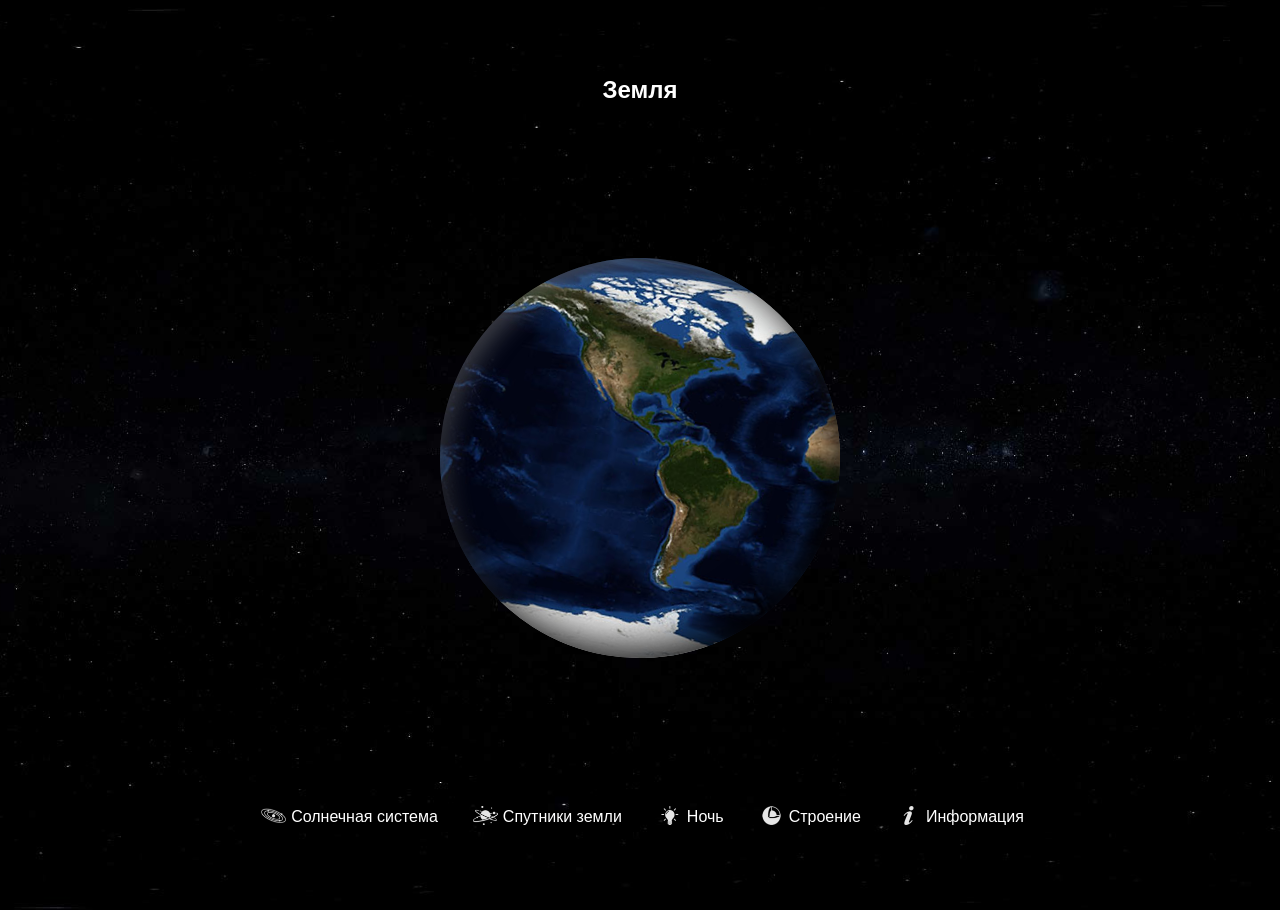
==== earth.html @ afd4158b "Added project" ====
<!doctype html>
<html>
<head>
    <title>Hello, world!</title>
    <meta charset="utf-8">
    <meta name="viewport" content="width=device-width, initial-scale=1">
    <link href="css/style.css" rel="stylesheet">
    <link href="css/boot.css" rel="stylesheet">
</head>
<body>
<div class="bg1">
    <div class="container">
    <div class="universe-block">
        <h2>Земля</h2>
        <div class="planet-block">
            <div class="planet earth"></div>
        </div>
        <div class="btn-block">
                <a href="solar-system.html" class="btn-solar"><span><img src="img/btn/btn-solar.png" alt="Кнопка солнечная система"></span>Солнечная система</a>
                <a href="earth-moon.html" class="btn-solar"><span><img src="img/btn/planet-sys-btn.png" alt="Кнопка солнечная система"></span>Спутники земли</a>
                <btn id="btn-atm" class="btn-solar btn-night"><span><img src="img/btn/btn-night.png" alt="День/Ночь"></span><span class="atm-text">Ночь</span></btn>
                <btn class="btn-solar half-btn"><span><img src="img/btn/btn-half.png" alt="Кнопка строение планеты"></span>Строение</btn>
                <btn id="btn-info" class="btn-solar"><span><img src="img/btn/btn-info.png" alt="Кнопка информация"></span>Информация</btn>
        </div>
        <div class="info-block">
            <div class="close-btn"></div>
            <div class="info-list">
                <div>
                    <p class="info-title">What is Lorem Ipsum?</p>
                    <p class="info-text">Lorem Ipsum is simply dummy text of the printing and typesetting industry. Lorem Ipsum has been the industry's standard dummy text ever since the 1500s ever since the 1500s</p>
                    <a href="#">подробнее...</a>
                </div>
                <div>
                    <p class="info-title">What is Lorem Ipsum?</p>
                    <ul class="info-ul">
                        <li>Lorem Ipsum is simply dummy text</li>
                        <li>Lorem Ipsum is simply dummy text</li>
                        <li>Lorem Ipsum is simply dummy text</li>
                    </ul>
                    <a href="#">подробнее...</a>
                </div>
                <div>
                    <p class="info-title">What is Lorem Ipsum?</p>
                    <ul class="info-ul">
                        <li>Lorem Ipsum is simply dummy text</li>
                        <li>Lorem Ipsum is simply dummy text</li>
                        <li>Lorem Ipsum is simply dummy text</li>
                        <li>Lorem Ipsum is simply dummy text</li>
                    </ul>
                    <a href="#">подробнее...</a>
                </div>
                <div>
                    <p class="info-title">What is Lorem Ipsum?</p>
                    <p class="info-text">Lorem Ipsum is simply dummy text of the printing and typesetting industry. Lorem Ipsum has been the industry's standard dummy text ever since the 1500s</p>
                    <a href="#">подробнее...</a>
                </div>
            </div>
            <a href="#" class="btn-more-info">Больше информации</a>
        </div>
    </div>
    </div>
</div>
<script src="js/script.js"></script>
</body>
</html>
---- css/style.css ----
.bg1{
    width: 100%;
    background: url(../img/bg.jpg) center;
    background-size: cover;
    animation: rotate-x-bg 600s infinite linear;
}
.bg1-solar{
    animation: none;
}
@keyframes rotate-x-bg {
    0%{background-position-x: 0;}
    100%{background-position-x: -2048px;}
}
.universe-block{
    width: 100%;
    text-align: center;
    display: flex;
    flex-flow: column nowrap;
    justify-content: space-around;
    height: 100vh;
    min-height: 450px;
    position: relative;
    padding: 0px 0 10px;
    align-items: center;
}
.planet-block{
    display: flex;
    justify-content: center;
    align-items: center;
}
h2{
    color: #fff;
}
.btn-block{
    display: flex;
    justify-content: center;
    align-items: center;
    margin: 10px 0;
}
.btn-solar{
    color: #fff;
    text-decoration: none;
    cursor: pointer;
    display: flex;
    align-items: center;
    margin: 5px 15px;
    transition: all 0.3s;
}
.half-btn.active{
    text-decoration-style: dashed;
    text-decoration-line: underline;
}
.half-btn.active, .btn-solar:hover{
   transform: scale(1.1);
}
.btn-solar span img{
   width: 25px;
   margin: 0 5px;
   opacity: 0.9;
   transition: all 0.3s;
}
.btn-solar:hover span img{
    opacity: 1;
}
.half-btn.active span img{
    opacity: 1;
}
.planet{
    width: 400px;
    margin: 21px 0;
    height: 400px;
    border-radius: 50%;
    background-size: cover;
    animation: rotate-x-planet 70s infinite linear;
    transform: rotate(10deg);
    box-shadow: inset -10px -10px 40px #000000ed, inset 10px 10px 30px -10px rgb(255 255 255 / 42%);
}
@keyframes rotate-x-planet {
    0%{background-position-x: 0;}
    100%{background-position-x: 800px;}
}
.mercury{
    background: url(../img/mercury/mercury-400.jpg) repeat-x;
}
.venus{
    background: url(../img/venus/venus-400.jpg) repeat-x;
}
.venus-atm{
    background: url(../img/venus/venus-atm-400.jpg) repeat-x;
}
.earth{
    background: url(../img/earth/earth-400.jpg) repeat-x;
}
.earth-night{
    background: url(../img/earth/earth-night-400.jpg) repeat-x;
}
.mars{
    background: url(../img/mars/mars-400.jpg) repeat-x;
}
.jupiter{
    background: url(../img/jupiter/jupiter-400.jpg) repeat-x;
}
.uranus{
    background: url(../img/uranus/uranus-400.jpg) repeat-x;
}
.neptune{
    background: url(../img/neptune/neptune-400.jpg) repeat-x;
}
.pluto{
    background: url(../img/pluto/pluto-400.jpg) repeat-x;
}
.moon{
    background: url(../img/moon/moon-400.jpg) repeat-x;
}
.saturn{
    background: url(../img/saturn/saturn-400.jpg) repeat-x;
    width: 200px;
    height: 200px;
    transform: scale(1.3) rotate(10deg);
}
.saturn-ring{
    position: absolute;
    width: 626px;
    top: 1px;
    left: -212px;
    transform: rotate(343deg);
    z-index: 3;
}
.saturn-ring img{
    width: 100%;
}
.sun{
    animation: rotate-x-planet 300s infinite linear;
    box-shadow: rgb(254 233 136) 0px 0px 21px 0px, rgb(236 172 64) 0px 0px 88px 0px, rgb(254 241 123) 0px 0px 22px -4px inset, inset -10px -10px 40px #251303, inset 10px 10px 30px -10px rgb(255 255 255 / 20%);
    background: url(../img/sun/sun-400.jpg) repeat-x;
}
.half-planet{
    animation-play-state: paused;
    position: relative;
}
.half-planet:after{
    content: "";
    transform: rotate(0deg);
    width: 400px;
    height: 400px;
    left: 0;
    background-size: contain;
    position: absolute;
    top: 0;
    border-radius: 50%;
    box-shadow: rgb(255 255 255 / 79%) 0px 0px 88px -10px, rgb(255 254 250 / 47%) 0px 0px 22px -4px inset, inset -10px -10px 40px #251303, inset 10px 10px 30px -10px rgb(255 255 255 / 20%);
}
.half-sun:after{
    background: url(../img/sun/half-sun-400.png) no-repeat center right;
    box-shadow: rgb(254 233 136) 0px 0px 21px 0px, rgb(236 172 64) 0px 0px 88px 0px, rgb(254 241 123) 0px 0px 22px -4px inset, inset -10px -10px 40px #251303, inset 10px 10px 30px -10px rgb(255 255 255 / 20%);
}
.half-mercury:after{
    background: url(../img/mercury/half-mercury-400.png) no-repeat center right;
}
.half-venus:after{
    background: url(../img/venus/venus-half-400.jpg) no-repeat center right;
}
.half-earth:after{
    background: url(../img/earth/earth-half-400.png) no-repeat center right;
}
.half-mars:after{
    background: url(../img/mars/mars-half-400.png) no-repeat center right;
}
.half-jupiter:after{
    background: url(../img/jupiter/jupiter-half-400.png) no-repeat center right;
}
.half-pluto:after{
    background: url(../img/pluto/pluto-half-400.png) no-repeat center right;
}
.half-uranus:after{
    background: url(../img/uranus/uranus-half-400.png) no-repeat center right;
    box-shadow: rgb(255 255 255 / 33%) 0px 0px 88px -10px, inset -10px -10px 40px #00000096;
}
.half-neptune:after{
    background: url(../img/neptune/neptune-half-400.png) no-repeat center right;
    box-shadow: rgb(255 255 255 / 33%) 0px 0px 88px -10px, inset -10px -10px 40px #00000096;
}
.half-moon:after{
    background: url(../img/moon/moon-half-400.png) no-repeat center right;
}
.half-saturn:after{
    background: url(../img/saturn/saturn-half-200.png) no-repeat center right;
    width: 200px;
    height: 200px;
    z-index: 2;
}
/* info block */
.info-block{
    display: none;
    position: absolute;
    width: 90%;
    height: calc(100vh - 100px);
    min-height: 410px;
    top: 20px;
    left: 5%;
    background: #3f3f3fe8;
    border-radius: 20px;
    overflow: scroll;
    flex-direction: column;
    justify-content: center;
    padding: 30px 0;
}
.active-info{
   display: flex;
}
.close-btn{
    width: 30px;
    height: 30px;
    position: absolute;
    right: 0px;
    top: 0px;
    cursor: pointer;
    margin: 15px 19px;
    transition: all 0.3s;
}
.close-btn:hover{
   transform: scale(1.1);
}
.close-btn:after, .close-btn:before{
    content: "";
    width: 30px;
    height: 4px;
    background: #fff;
    position: absolute;
    border-radius: 10px;
    top: 13px;
    left: 0;
    transform: rotate(-45deg);
}
.close-btn:before{
    transform: rotate(45deg);
}
.info-list{
    display: flex;
    justify-content: space-evenly;
    flex-wrap: wrap;
    width: 100%;
}
.info-list div{
    width: 45%;
    margin: 20px 0;
    background: #ffffffdb;
    border-radius: 10px;
    display: flex;
    justify-content: space-between;
    flex-direction: column;
    box-shadow: rgba(100, 100, 111, 0.2) 0px 7px 29px 0px;
    font-size: 14px;
    line-height: 20px;
    letter-spacing: 0.5px;
}
.info-list a{
    color: #2890f7;
    margin: 10px auto 20px;
    text-decoration: none;
    border-bottom: 1px dashed #3193f4;
    width: 100px;
    font-size: 16px;
    text-align: center;
}
.info-title{
    font-size: 20px;
    font-weight: 900;
}
.info-text{
    padding: 0 30px;
    text-align: left;
    margin: 0;
}
.info-ul{
    list-style-type: none;
    padding: 0 30px;
    margin: 0;
    text-align: left;
}
.info-ul li:before{
    content: "-";
    margin-right: 5px;
}
.btn-more-info{
    background: linear-gradient(45deg, #1c88fb, #30c7fd);
    width: 210px;
    display: block;
    margin: 15px auto;
    padding: 10px 0;
    border-radius: 7px;
    color: #fff;
    font-weight: 900;
    text-decoration: none;
    box-shadow: rgba(0, 0, 0, 0.15) 1.95px 1.95px 2.6px;
}
/* eart moon */
.planet-sputnik-block{
    width: 400px;
    height: 400px;
    transform: rotateX(80deg) rotateY(340deg);
    transform-style: preserve-3d;
}
.earth-sputnik{
    position: absolute;
    top: 15%;
    left: 17%;
    width: 250px;
    height: 250px;
    background: url(../img/earth/earth-250.jpg) repeat-x;
    background-size: cover;
    z-index: 2;
    border-radius: 50%;
    transform: rotateX(281deg) rotateZ(19deg);
    animation: rotate-bg-earth-sputnik 100s infinite linear;
    box-shadow: inset -10px -10px 40px #000000ed, inset 10px 10px 30px -10px rgb(255 255 255 / 42%);
}
@keyframes rotate-bg-earth-sputnik {
    0%{background-position-x: 0;}
    100%{background-position-x: 500px;}
}
.orbit{
    width: 520px;
    height: 520px;
    border-radius: 50%;
    transform-style: preserve-3d;
    animation-name: rotate-orbit;
    top: -60px !important;
    left: -60px !important;
}
@keyframes rotate-orbit {
    0% { transform: rotateZ(0deg);}
    100% { transform: rotateZ(-360deg);}
}
.moon-sputnik-block{
    animation-name: move-sputnik;
}
.orbit, .moon-sputnik-block, .moon-sputnik{
    top: 0;
    left: 0;
    position: absolute;
    animation-duration: 20s;
    animation-timing-function: linear;
    animation-iteration-count: infinite;
}
.moon-sputnik-block, .moon-sputnik{
    width: 100px;
    height: 100px;
}
.moon-sputnik{
    box-shadow: inset -10px -10px 40px 1px #000000, inset 10px 10px 30px -10px rgb(255 255 255 / 67%);
    background: url(../img/moon/moon-100.jpg) repeat-x;
    animation-name: rotate-sputnik, scale-orbit;
    border-radius: 50%;
}
@keyframes move-sputnik {
    0%{transform: rotateX(-90deg) rotateY(360deg) rotateZ(0deg); z-index: 1;}
    5%,45%{z-index: 3;}
    50%{z-index: 1;}
    100%{transform: rotateX(-90deg) rotateY(0deg) rotateZ(0deg);}
}
@keyframes scale-orbit {
    0%,100%{transform: scale(0.6);}
    25%{transform: scale(1);}
    40%{transform: scale(1.1);}
    50%{transform: scale(0.9);}
    60%{transform: scale(0.7);}
    85%{transform: scale(0.5);}
}
@keyframes rotate-sputnik {
    0%{background-position-x: 0;}
    100%{background-position-x: 200px;}
}
/* solar system */
.solar-system{
    width: 100%;
    height: 80vh;
    position: relative;
    display: flex;
    justify-content: center;
    align-items: center;
    transform-style: preserve-3d;
    transform: rotateX(73deg);
}
.orbit-solar{
    border-radius: 50%;
    position: absolute;
    transform-style: preserve-3d;
    animation-name: rotate-orbit;
    border: 1px solid rgba(255, 255, 255, 0.25);
}
.orbit-move{
    display: block;
    border-radius: 50%;
    transform-style: preserve-3d;
    position: absolute;
    width: 1em;
    height: 1em;
    background-size: cover;
    animation-name: invert;
}
@keyframes invert {
  0% {
    transform: rotateX(-90deg) rotateY(360deg) rotateZ(0deg); }

  100% {
    transform: rotateX(-90deg) rotateY(0deg) rotateZ(0deg); } }

.planet-move{
    width: 100%;
    height: 100%;
    border-radius: 50%;
    transform-style: preserve-3d;
}
.sun-solar{
    background: url(../img/sun/sun-100.jpg) repeat-x;
    width: 6em;
    height: 6em;
    transform: rotateX(281deg);
    border-radius: 50%;
    position: absolute;
    box-shadow: rgb(254 233 136 / 74%) 0px 0px 11px 0px, rgb(236 172 64) 0px 0px 58px 0px, rgb(254 241 123) 0px 0px 22px -4px inset, inset -10px -10px 40px #251303, inset 10px 10px 30px -10px rgb(255 255 255 / 20%);
    }
.mercury-solar{
    width: 9em;
    height: 9em;
}
.venus-solar{
    width: 11.25em;
    height: 11.25em;
}
.earth-solar{
    width: 15.75em;
    height: 15.75em;
}
.earth-solar .orbit-solar{
    width: 1.5em;
    height: 1.5em;
    margin-top: -0.3em;
    margin-left: -0.3em;
    animation-duration: 0.89764s;
    animation-name: suborbit;
    transform: rotateX(91deg);
    border: none;
}
@keyframes suborbit {
  0% {transform: rotateX(91deg) rotateZ(0deg);}
  100% {transform: rotateX(91deg) rotateZ(-360deg);} 
}

.earth-solar .orbit-solar .orbit-move{
   left: 100%;
   top: 50%;
   background: url(../img/moon/moon-100.jpg);
   font-size: 0.3em;
   animation-duration: 0.89764s;
}
.mars-solar{
    width: 20.4em;
    height: 20.4em;
}
.jupiter-solar{
    width: 27.5em;
    height: 27.5em;
}
.saturn-solar{
    width: 41em;
    height: 41em;
}
.uranus-solar{
    width: 51.5em;
    height: 51.5em;
}
.neptune-solar{
    width: 59em;
    height: 59em;
}
.pluto-solar{
    width: 65em;
    height: 65em;
}
.orbit-solar, .orbit-move, .planet-move, .ring{
    animation-timing-function: linear;
    animation-iteration-count: infinite;
}
.info-planet{
    background: #fff;
    width: 100px;
    height: 30px;
    display: flex;
    justify-content: center;
    align-items: center;
    color: #000;
    border-radius: 10px 10px 10px 0;
    position: absolute;
    top: -35px;
    left: 100%;
    transition: all 0.5s;
    opacity: 0;
}
.info-planet p{
  font-size: 13px;
  text-decoration: none;
}
.orbit-move:hover .info-mercury, .orbit-move:hover .info-venus, .orbit-move:hover .info-earth, .orbit-move:hover .info-mars, .orbit-move:hover .info-jupiter, .orbit-move:hover .info-saturn, .orbit-move:hover .info-uranus, .orbit-move:hover .info-neptune, .orbit-move:hover .info-pluto{
    opacity: 1;
}
.info-hover{
    opacity: 1;
}
.sun-solar:hover .info-sun{
    opacity: 1;
}
.mercury-solar .orbit-move{background-image: url(../img/mercury/mercury-100.jpg);top: -3%;left: 50%;font-size: 0.5em;}
.mercury-solar .planet-move{animation-name: shadow-mercury;}
.mercury-solar.orbit-solar, .mercury-solar .orbit-move, .mercury-solar .planet-move{
    animation-duration: 3s;
}
.venus-solar .orbit-move{background-image: url(../img/venus/venus-atm-100.jpg);top: 24%;left: 0%;font-size: 1em;}
.venus-solar .planet-move{animation-name: shadow-venus;}
.venus-solar.orbit-solar, .venus-solar .orbit-move, .venus-solar .planet-move{
    animation-duration: 7.5s;
}
.earth-solar .orbit-move{background-image: url(../img/earth/earth-100.jpg);left: 96%;top: 50%;font-size: 1.1em;}
.earth-solar .planet-move{animation-name: shadow-earth;}
.earth-solar.orbit-solar, .earth-solar .orbit-move, .earth-solar .planet-move{
    animation-duration: 12s;
}
.moon-solar .orbit-move{background-image: url(../img/moon/moon-100.jpg);}
.mars-solar .orbit-move{background-image: url(../img/mars/mars-100.jpg);left: 50%;top: 98%;font-size: 0.83em;}
.mars-solar .planet-move{animation-name: shadow-mars;}
.mars-solar.orbit-solar, .mars-solar .orbit-move, .mars-solar .planet-move{
    animation-duration: 22.5s;
}
.jupiter-solar .orbit-move{background-image: url(../img/jupiter/jupiter-100.jpg);font-size: 3.44em;left: 93%;top: 50%;}
.jupiter-solar .planet-move{animation-name: shadow-jupiter;}
.jupiter-solar.orbit-solar, .jupiter-solar .orbit-move, .jupiter-solar .planet-move{
    animation-duration: 142.4s;
}
.saturn-solar .orbit-move{background-image: url(../img/saturn/saturn-100.jpg);font-size: 3.09em;left: -4%;top: 50%;}
.saturn-solar .planet-move{animation-name: shadow-saturn;}
.saturn-solar.orbit-solar, .saturn-solar .orbit-move, .saturn-solar .planet-move, .saturn-solar .ring{
    animation-duration: 353.36998s;
}
.ring {
  position: absolute;
  top: 50%;
  left: 50%;
  border-radius: 50%; }

.saturn-solar .ring {
  width: 1.3em;
  height: 1.3em;
  margin-top: -0.95em;
  margin-left: -0.95em;
  border: 0.3em solid rgba(160, 147, 130, 0.7);
  animation-iteration-count: infinite;
  animation-timing-function: linear;
  transform: rotateX(93deg) rotateY(7deg);
  }

.saturn-solar .ring:after {
  border-radius: 50%;
  position: absolute;
  content: '';
  top: 50%;
  left: 50%;
  width: 2.1em;
  height: 2.1em;
  margin-top: -1.06em;
  margin-left: -1.06em;
  border: 0.07em solid rgba(160, 147, 130, 0.5);
  box-sizing: border-box;
  box-sizing: border-box;
  }
.saturn-solar .ring{animation-name: shadow-neptune;}
.uranus-solar .orbit-move{background-image: url(../img/uranus/uranus-100.jpg);font-size: 1.34em;left: -10px;top: 50%;}
.uranus-solar .planet-move{animation-name: shadow-uranus;}
.uranus-solar.orbit-solar, .uranus-solar .orbit-move, .uranus-solar .planet-move{
    animation-duration: 1008.20215s;
}
.neptune-solar .orbit-move{background-image: url(../img/neptune/neptune-100.jpg);font-size: 1.27em;left: 50%;top: -10px;}
.neptune-solar .planet-move{animation-name: shadow-neptune;}
.neptune-solar.orbit-solar, .neptune-solar .orbit-move, .neptune-solar .planet-move{
    animation-duration: 1977.49584s;
}
.pluto-solar .orbit-move{background-image: url(../img/pluto/pluto-100.jpg);font-size: 0.4em;left: -4px;top: 50%;}
.pluto-solar .planet-move{animation-name: shadow-jupiter;}
.pluto-solar.orbit-solar, .pluto-solar .orbit-move, .pluto-solar .planet-move{
    animation-duration: 2668s;
}

@keyframes shadow-mercury {
  0%{box-shadow: inset 0 0 1px rgba(0, 0, 0, 0.5);}
  25%{box-shadow: inset 4px 0 2px rgba(0, 0, 0, 0.5);}
  50%{box-shadow: inset 13px -5px 4px rgba(0, 0, 0, 0.5);}
  50.01%{box-shadow: inset -13px -5px 4px rgba(0, 0, 0, 0.5);}
  75%{box-shadow: inset -4px 0 2px rgba(0, 0, 0, 0.5);}
  100%{box-shadow: inset 0 0 1px rgba(0, 0, 0, 0.5);} 
}
@keyframes shadow-venus {
  0%{box-shadow: inset 4px 0 2px rgba(0, 0, 0, 0.5);}
  25%{box-shadow: inset 22px -20px 10px rgba(0, 0, 0, 0.5);}
  25.5%{box-shadow: inset -22px -20px 10px rgba(0, 0, 0, 0.5);}
  50%{box-shadow: inset -4px 0 2px rgba(0, 0, 0, 0.5);}
  75%{box-shadow: inset 0 0 1px rgba(0, 0, 0, 0.5);}
  100%{box-shadow: inset 4px 0 2px rgba(0, 0, 0, 0.5);} 
}
@keyframes shadow-earth {
  0%{box-shadow: inset -4px 0 2px rgba(0, 0, 0, 0.5);}
  25%{box-shadow: inset 0 0 1px rgba(0, 0, 0, 0.5)}
  50%{box-shadow: inset 4px 0 2px rgba(0, 0, 0, 0.5);}
  75%{box-shadow: inset 24px -20px 15px rgba(0, 0, 0, 0.5);}
  75.01%{box-shadow: inset -24px -20px 15px rgba(0, 0, 0, 0.5);}
  100%{box-shadow: inset -4px 0 2px rgba(0, 0, 0, 0.5);} 
}
@keyframes shadow-mars {
  0%{box-shadow: inset -18px -10px 10px rgba(0, 0, 0, 0.5);}
  25%{box-shadow: inset -4px 0 2px rgba(0, 0, 0, 0.5);}
  50%{box-shadow: inset 0 1px 1px rgba(0, 0, 0, 0.5);}
  75%{box-shadow: inset 4px 0 2px rgba(0, 0, 0, 0.5);}
  99.99%{box-shadow: inset 18px -10px 10px rgba(0, 0, 0, 0.5);}
  100%{box-shadow: inset -18px -10px 10px rgba(0, 0, 0, 0.5);} 
}
@keyframes shadow-jupiter {
  0%{box-shadow: inset -16px 0 5px rgba(0, 0, 0, 0.5);}
  25%{box-shadow: inset 0 3px 2px rgba(0, 0, 0, 0.5);}
  50%{box-shadow: inset 16px 0 5px rgba(0, 0, 0, 0.5);}
  75%{box-shadow: inset 94px -30px 40px rgba(0, 0, 0, 0.5);}
  75.01%{box-shadow: inset -94px -30px 40px rgba(0, 0, 0, 0.5);}
  100%{box-shadow: inset -16px 0 5px rgba(0, 0, 0, 0.5);} 
}
@keyframes shadow-saturn {
  0%{box-shadow: inset 16px 0 5px rgba(0, 0, 0, 0.5);}
  25%{box-shadow: inset 80px -30px 50px rgba(0, 0, 0, 0.5);}
  25.01%{box-shadow: inset -94px -30px 40px rgba(0, 0, 0, 0.5);}
  50%{box-shadow: inset -16px 0 5px rgba(0, 0, 0, 0.5);}
  75%{box-shadow: inset -2px 3px 2px rgba(0, 0, 0, 0.5);}
  100%{box-shadow: inset 16px 0 5px rgba(0, 0, 0, 0.5);} 
}
@keyframes shadow-uranus {
  0%{box-shadow: inset 8px 0 5px rgba(0, 0, 0, 0.5);}
  25%{box-shadow: inset 40px -15px 40px rgba(0, 0, 0, 0.5);}
  25.01%{box-shadow: inset -40px -15px 40px rgba(0, 0, 0, 0.5);}
  50%{box-shadow: inset -8px 0 5px rgba(0, 0, 0, 0.5);}
  75%{box-shadow: inset 0 0 2px rgba(0, 0, 0, 0.5);}
  100%{box-shadow: inset 8px 0 5px rgba(0, 0, 0, 0.5);} 
}
@keyframes shadow-neptune {
  0%{box-shadow: inset 0 0 2px rgba(0, 0, 0, 0.5);}
  25%{box-shadow: inset 12px 0 5px rgba(0, 0, 0, 0.5);}
  50%{box-shadow: inset 50px -15px 40px rgba(0, 0, 0, 0.5);}
  50.01%{box-shadow: inset -50px -15px 40px rgba(0, 0, 0, 0.5);}
  75%{box-shadow: inset -12px 0 5px rgba(0, 0, 0, 0.5);}
  100%{box-shadow: inset 0 0 2px rgba(0, 0, 0, 0.5);}
}
@keyframes shadow-saturn-ring {
  0%{box-shadow: inset -16px 0 4px rgba(20, 40, 50, 0.45); opacity: .4;}
  25%{box-shadow: inset -5px -30px 12px rgba(20, 40, 50, 0.3);  opacity: 1;}
  25.01%{box-shadow: inset 5px -30px 12px rgba(20, 40, 50, 0.3);  opacity: 1;}
  50%{box-shadow: inset 16px 0 4px rgba(20, 40, 50, 0.45);  opacity: .4;}
  75%{box-shadow: inset 0 30px 50px rgba(20, 40, 50, 0);  opacity: .3;}
  100%{box-shadow: inset -16px 0 4px rgba(20, 40, 50, 0.45);  opacity: .4;}
}
---- css/boot.css ----
body{
    padding: 0;
    margin: 0;
    font-family: arial, sans-serif;
}
.container{
    width: 100%;
    margin-right: auto;
    margin-left: auto;
}
@media (min-width: 576px){
.container{
    max-width: 540px;
}
}
@media (min-width: 768px){
.container{
    max-width: 720px;
}
}
@media (min-width: 992px){
.container{
    max-width: 960px;
}
}
@media (min-width: 1200px){
.container{
    max-width: 1140px;
}
}
@media (max-width: 575px){
.container{
    width: calc(100% - 40px);
    padding-left: 20px;
    padding-right: 20px;
}
}
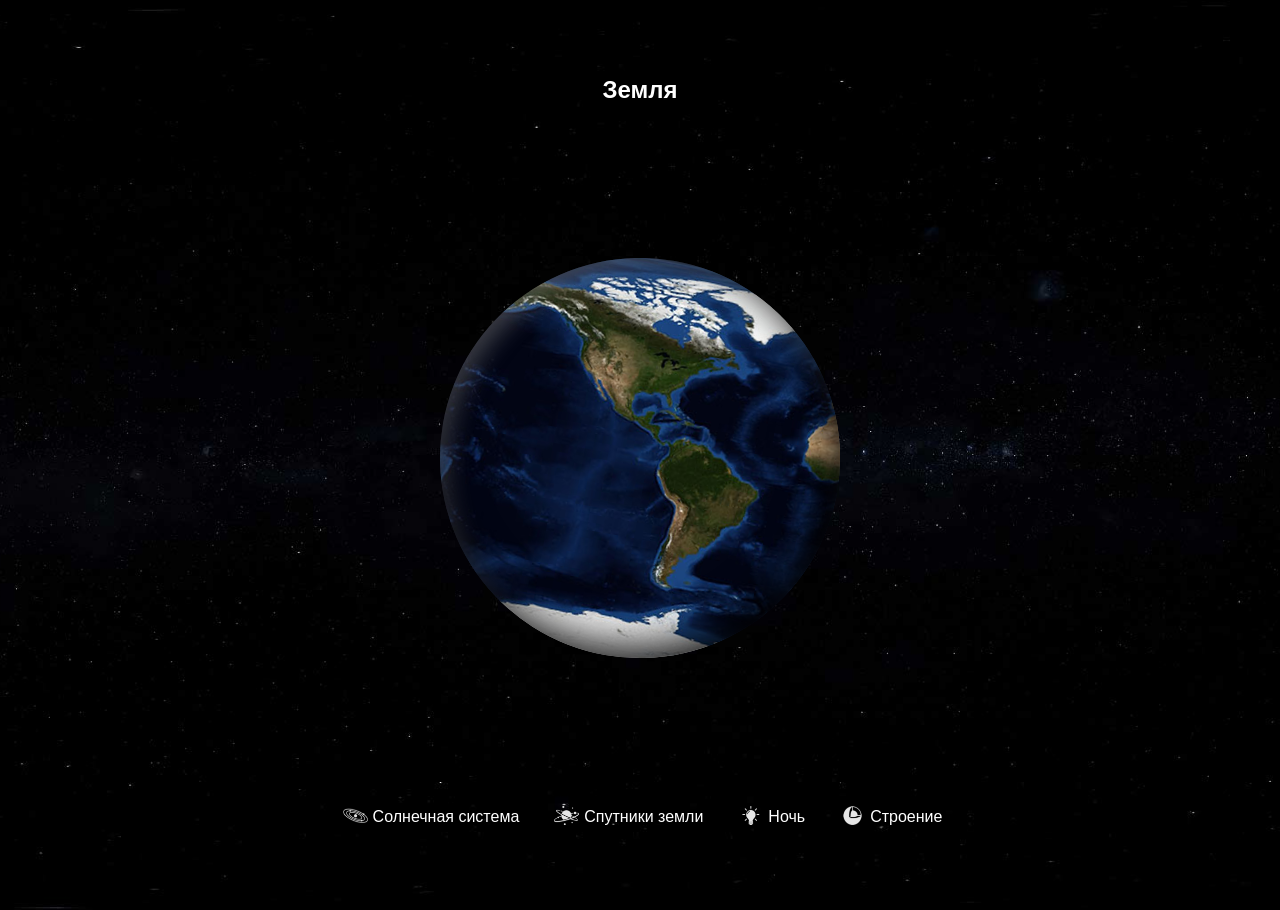
==== commit 91644d10: "Fixed all files" ====
--- a/earth.html
+++ b/earth.html
@@ -16,46 +16,10 @@
             <div class="planet earth"></div>
         </div>
         <div class="btn-block">
-                <a href="solar-system.html" class="btn-solar"><span><img src="img/btn/btn-solar.png" alt="Кнопка солнечная система"></span>Солнечная система</a>
+                <a href="index.html" class="btn-solar"><span><img src="img/btn/btn-solar.png" alt="Кнопка солнечная система"></span>Солнечная система</a>
                 <a href="earth-moon.html" class="btn-solar"><span><img src="img/btn/planet-sys-btn.png" alt="Кнопка солнечная система"></span>Спутники земли</a>
                 <btn id="btn-atm" class="btn-solar btn-night"><span><img src="img/btn/btn-night.png" alt="День/Ночь"></span><span class="atm-text">Ночь</span></btn>
                 <btn class="btn-solar half-btn"><span><img src="img/btn/btn-half.png" alt="Кнопка строение планеты"></span>Строение</btn>
-                <btn id="btn-info" class="btn-solar"><span><img src="img/btn/btn-info.png" alt="Кнопка информация"></span>Информация</btn>
-        </div>
-        <div class="info-block">
-            <div class="close-btn"></div>
-            <div class="info-list">
-                <div>
-                    <p class="info-title">What is Lorem Ipsum?</p>
-                    <p class="info-text">Lorem Ipsum is simply dummy text of the printing and typesetting industry. Lorem Ipsum has been the industry's standard dummy text ever since the 1500s ever since the 1500s</p>
-                    <a href="#">подробнее...</a>
-                </div>
-                <div>
-                    <p class="info-title">What is Lorem Ipsum?</p>
-                    <ul class="info-ul">
-                        <li>Lorem Ipsum is simply dummy text</li>
-                        <li>Lorem Ipsum is simply dummy text</li>
-                        <li>Lorem Ipsum is simply dummy text</li>
-                    </ul>
-                    <a href="#">подробнее...</a>
-                </div>
-                <div>
-                    <p class="info-title">What is Lorem Ipsum?</p>
-                    <ul class="info-ul">
-                        <li>Lorem Ipsum is simply dummy text</li>
-                        <li>Lorem Ipsum is simply dummy text</li>
-                        <li>Lorem Ipsum is simply dummy text</li>
-                        <li>Lorem Ipsum is simply dummy text</li>
-                    </ul>
-                    <a href="#">подробнее...</a>
-                </div>
-                <div>
-                    <p class="info-title">What is Lorem Ipsum?</p>
-                    <p class="info-text">Lorem Ipsum is simply dummy text of the printing and typesetting industry. Lorem Ipsum has been the industry's standard dummy text ever since the 1500s</p>
-                    <a href="#">подробнее...</a>
-                </div>
-            </div>
-            <a href="#" class="btn-more-info">Больше информации</a>
         </div>
     </div>
     </div>
